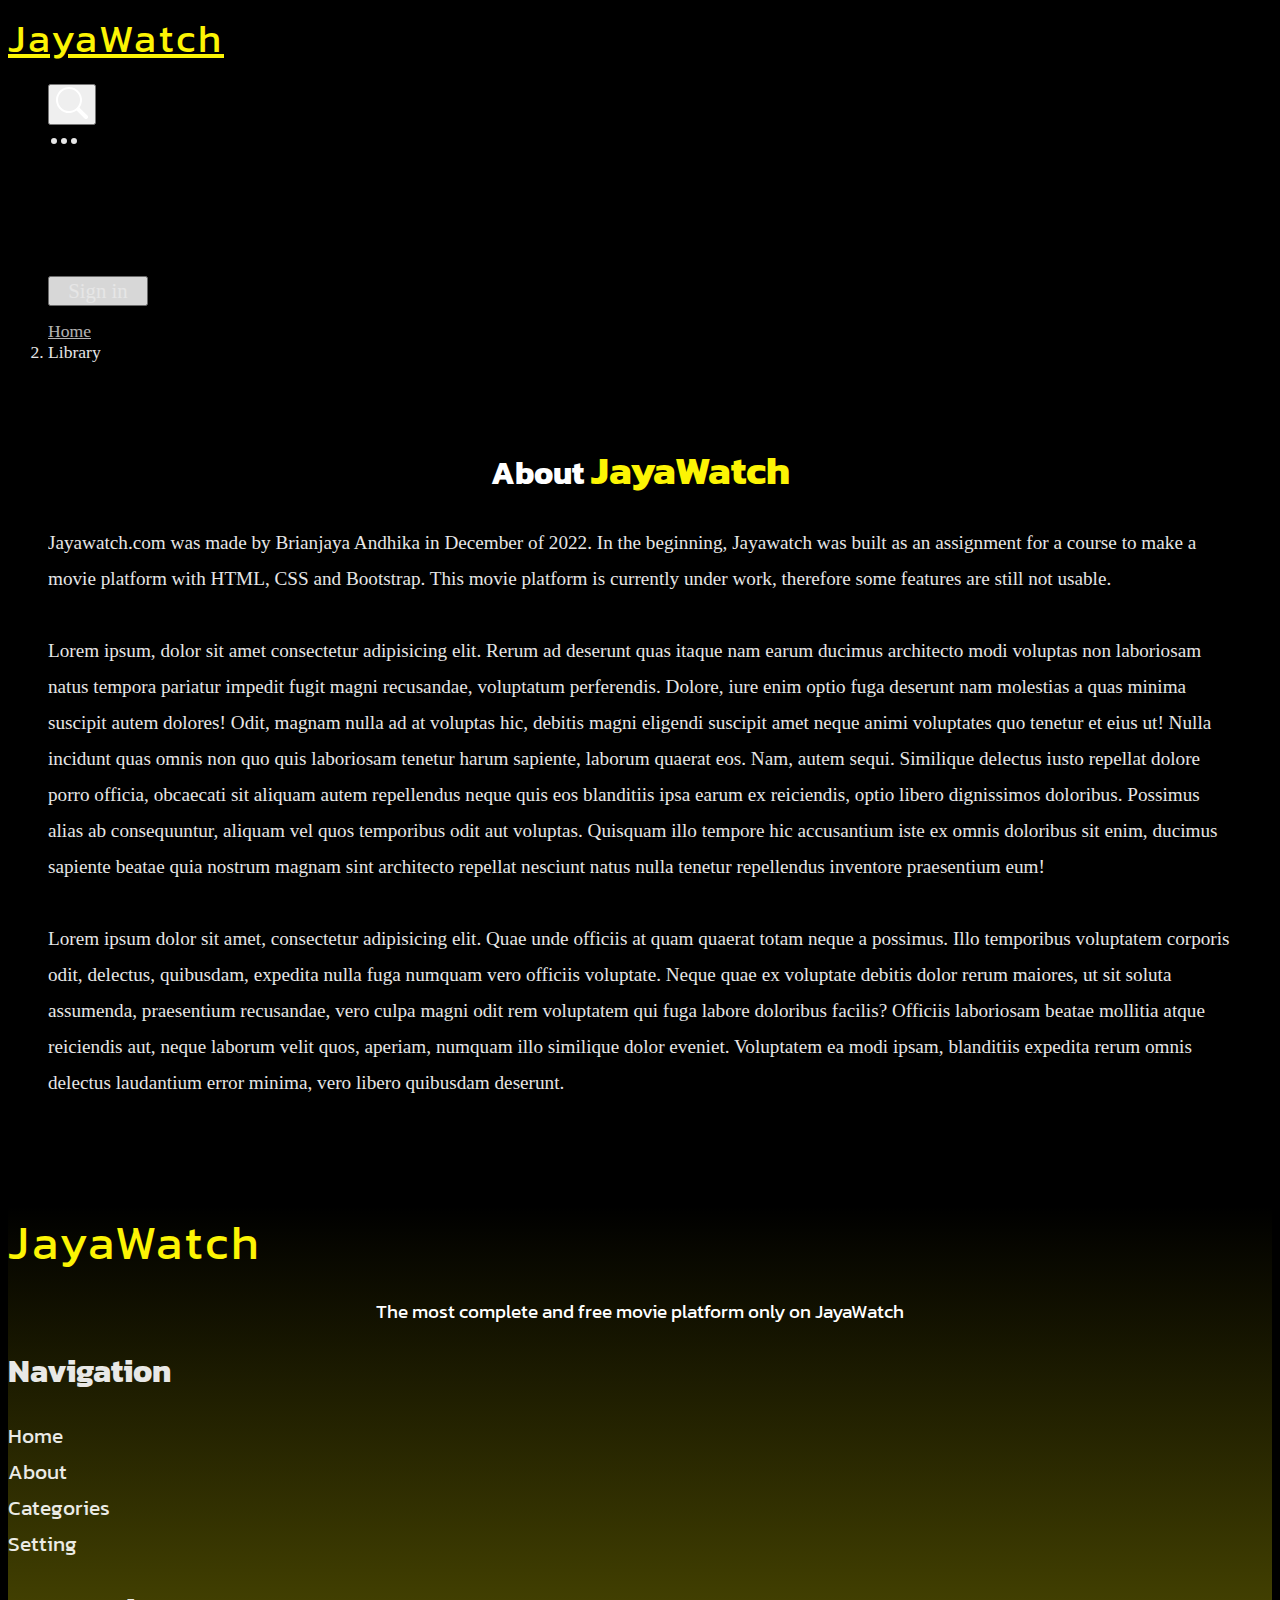
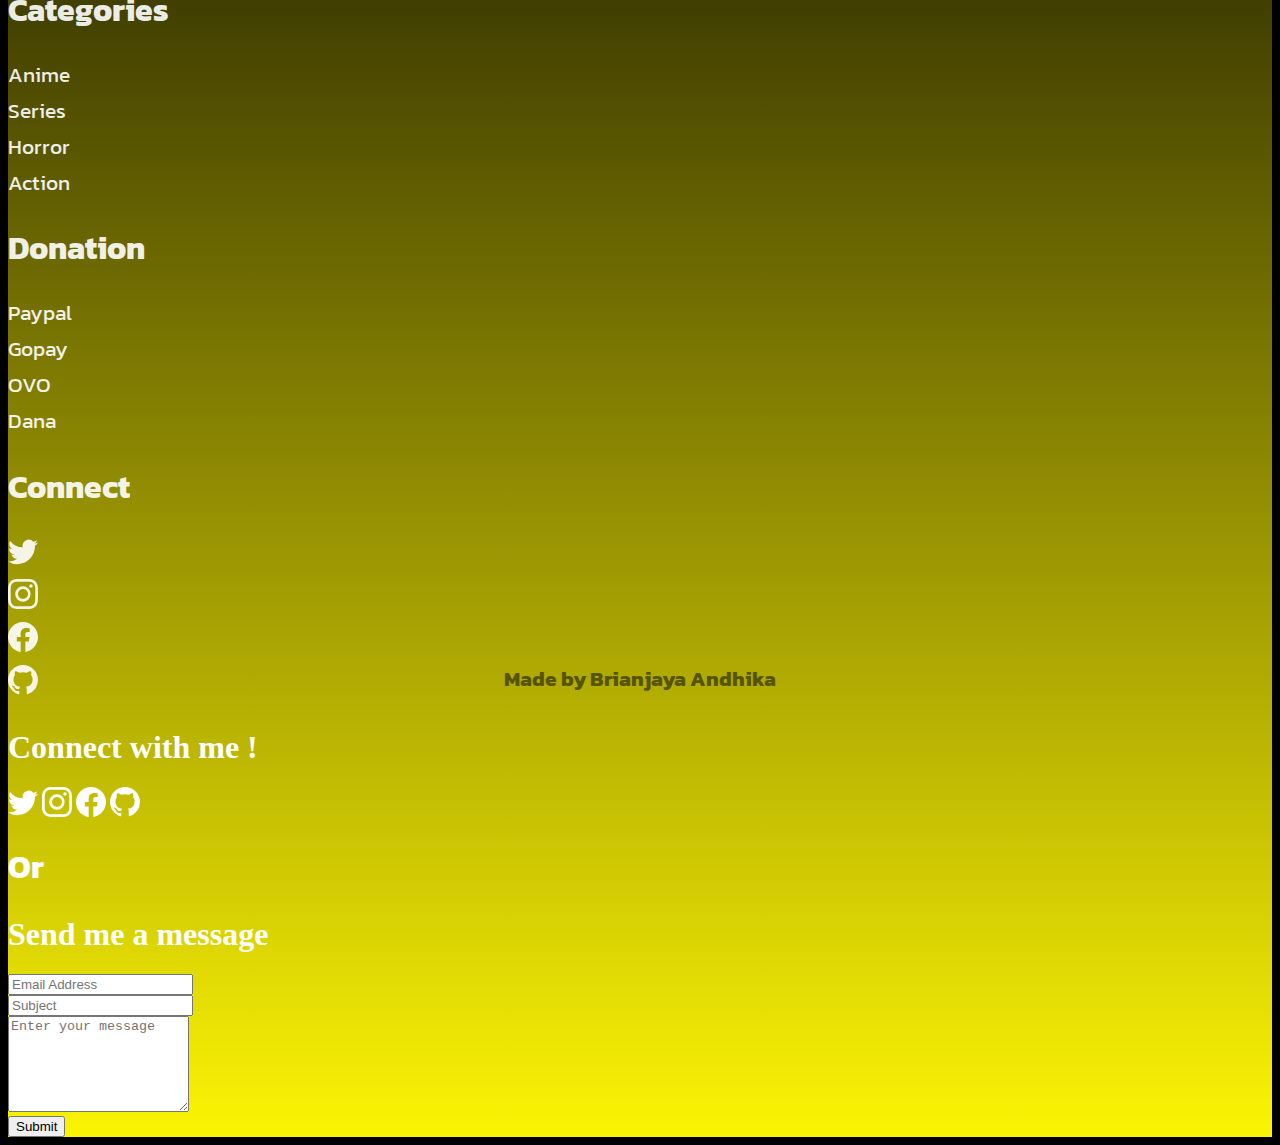
==== about.html @ 92582a8b "feat: finished about.html, responsive" ====
<!DOCTYPE html>
<html lang="en">
  <head>
    <meta charset="utf-8" />
    <meta name="viewport" content="width=device-width, initial-scale=1" />
    <title>JayaWatch</title>
    <!-- CSS Bootstrap -->
    <link href="https://cdn.jsdelivr.net/npm/bootstrap@5.2.3/dist/css/bootstrap.min.css" rel="stylesheet" integrity="sha384-rbsA2VBKQhggwzxH7pPCaAqO46MgnOM80zW1RWuH61DGLwZJEdK2Kadq2F9CUG65" crossorigin="anonymous" />
    <!-- My CSS -->
    <link rel="stylesheet" href="assets/css/about.css" />
  </head>
  <body style="overflow-x: hidden">
    <!-- Navigation -->
    <nav style="margin-bottom: -0.0625rem">
      <div class="nav navbar-expand">
        <div class="container">
          <div class="row nav-row">
            <div class="col-6 d-flex justify-content-center pe-5">
              <a href="index.html" class="navbar-brand">JayaWatch</a>
            </div>
            <div class="col-6 d-flex justify-content-center align-items-center">
              <ul class="navbar-nav d-flex gap-4">
                <li class="nav-item">
                  <button class="btn search-btn">
                    <svg xmlns="http://www.w3.org/2000/svg" width="32" height="32" fill="#fff" class="bi bi-search" viewBox="0 0 16 16">
                      <path d="M11.742 10.344a6.5 6.5 0 1 0-1.397 1.398h-.001c.03.04.062.078.098.115l3.85 3.85a1 1 0 0 0 1.415-1.414l-3.85-3.85a1.007 1.007 0 0 0-.115-.1zM12 6.5a5.5 5.5 0 1 1-11 0 5.5 5.5 0 0 1 11 0z" />
                    </svg>
                  </button>
                </li>
                <li class="nav-item dropdown" id="dropdown-menu">
                  <a class="nav-link dropdown-toggle" href="#" role="button" data-bs-toggle="dropdown" aria-expanded="false">
                    <svg xmlns="http://www.w3.org/2000/svg" width="32" height="32" fill="#fff" class="bi bi-three-dots" viewBox="0 0 16 16">
                      <path d="M3 9.5a1.5 1.5 0 1 1 0-3 1.5 1.5 0 0 1 0 3zm5 0a1.5 1.5 0 1 1 0-3 1.5 1.5 0 0 1 0 3zm5 0a1.5 1.5 0 1 1 0-3 1.5 1.5 0 0 1 0 3z" />
                    </svg>
                  </a>
                  <ul class="dropdown-menu">
                    <li><a href="index.html" target="_blank" class="dropdown-item" style="color: black">Home</a></li>
                    <li><a href="#" class="dropdown-item" target="_blank" style="color: black">About</a></li>
                    <li><a href="categories.html" class="dropdown-item" target="_blank" style="color: black">Categories</a></li>
                    <li><a href="#" class="dropdown-item" target="_blank" style="color: black">Settings</a></li>
                    <li><a href="#" class="dropdown-item dropdown-signIn" style="color: black; display: none">Sign In</a></li>
                  </ul>
                </li>
                <li class="nav-item">
                  <button type="submit" class="btn btn-white nav-signIn">Sign in</button>
                </li>
              </ul>
            </div>
          </div>
        </div>
      </div>
    </nav>
    <!-- End of Navigation -->

    <!-- Breadcrumbs Section -->
    <section class="section-breadcrumbs container mt-3">
      <nav style="--bs-breadcrumb-divider: '>'" aria-label="breadcrumb">
        <ol class="breadcrumb">
          <li class="breadcrumb-item inactive-breadcrumb"><a href="index.html" target="_blank">Home</a></li>
          <li class="breadcrumb-item active active-breadcrumb" aria-current="page">Library</li>
        </ol>
      </nav>
    </section>

    <!-- End of Breadcrumbs Section -->

    <!-- Profile Section -->
    <section class="section-profile container mt-4">
      <h1 class="profile-title">About <span style="color: var(--bs-yellow); font-size: 2.5rem"> JayaWatch</span></h1>
      <p class="profile-text">
        Jayawatch.com was made by Brianjaya Andhika in December of 2022. In the beginning, Jayawatch was built as an assignment for a course to make a movie platform with HTML, CSS and Bootstrap. This movie platform is currently under work,
        therefore some features are still not usable.
        <br />
        <br />
        Lorem ipsum, dolor sit amet consectetur adipisicing elit. Rerum ad deserunt quas itaque nam earum ducimus architecto modi voluptas non laboriosam natus tempora pariatur impedit fugit magni recusandae, voluptatum perferendis. Dolore,
        iure enim optio fuga deserunt nam molestias a quas minima suscipit autem dolores! Odit, magnam nulla ad at voluptas hic, debitis magni eligendi suscipit amet neque animi voluptates quo tenetur et eius ut! Nulla incidunt quas omnis
        non quo quis laboriosam tenetur harum sapiente, laborum quaerat eos. Nam, autem sequi. Similique delectus iusto repellat dolore porro officia, obcaecati sit aliquam autem repellendus neque quis eos blanditiis ipsa earum ex
        reiciendis, optio libero dignissimos doloribus. Possimus alias ab consequuntur, aliquam vel quos temporibus odit aut voluptas. Quisquam illo tempore hic accusantium iste ex omnis doloribus sit enim, ducimus sapiente beatae quia
        nostrum magnam sint architecto repellat nesciunt natus nulla tenetur repellendus inventore praesentium eum!
        <br /><br />
        Lorem ipsum dolor sit amet, consectetur adipisicing elit. Quae unde officiis at quam quaerat totam neque a possimus. Illo temporibus voluptatem corporis odit, delectus, quibusdam, expedita nulla fuga numquam vero officiis voluptate.
        Neque quae ex voluptate debitis dolor rerum maiores, ut sit soluta assumenda, praesentium recusandae, vero culpa magni odit rem voluptatem qui fuga labore doloribus facilis? Officiis laboriosam beatae mollitia atque reiciendis aut,
        neque laborum velit quos, aperiam, numquam illo similique dolor eveniet. Voluptatem ea modi ipsam, blanditiis expedita rerum omnis delectus laudantium error minima, vero libero quibusdam deserunt.
      </p>
    </section>
    <!-- End of Profile Section -->

    <!-- Footer -->
    <footer class="footer-section pb-md-3 pb-5 pe-1">
      <div class="row mt-5 row-footer-whole">
        <div class="col-12 col-md-6 mt-4 left-col">
          <a href="index.html" class="footer-brand d-flex justify-content-center" style="font-size: 3rem">JayaWatch</a>
          <p class="brand-tagline mb-5 mb-md-0">The most complete and free movie platform only on JayaWatch</p>
          <div class="row justify-content-evenly align-items-baseline row-footer-item-group mt-md-3 mt-0">
            <div class="col-12 col-md-3 ps-0 ps-md-5 mb-2 mb-md-0">
              <h1 class="footer-title mb-2 mt-0 mt-md-4 text-center text-md-start pt-xl-4 pt-0">Navigation</h1>
              <ul class="footer-item-group">
                <li class="footer-item"><a href="index.html">Home</a></li>
                <li class="footer-item"><a href="#">About</a></li>
                <li class="footer-item"><a href="categories.html">Categories</a></li>
                <li class="footer-item"><a href="#">Setting</a></li>
              </ul>
            </div>
            <div class="col-12 col-md-3 ps-0 ps-md-5 mb-2 mb-md-0">
              <h1 class="footer-title mb-2 mt-4 text-center text-md-center">Categories</h1>
              <ul class="footer-item-group">
                <li class="footer-item"><a href="#">Anime</a></li>
                <li class="footer-item"><a href="#">Series</a></li>
                <li class="footer-item"><a href="#">Horror</a></li>
                <li class="footer-item"><a href="#">Action</a></li>
              </ul>
            </div>
            <div class="col-12 col-md-3 ps-0 ps-md-5 mb-2 mb-md-0">
              <h1 class="footer-title mb-2 mt-4 text-center text-md-start">Donation</h1>
              <ul class="footer-item-group">
                <li class="footer-item"><a href="#">Paypal</a></li>
                <li class="footer-item"><a href="#">Gopay</a></li>
                <li class="footer-item"><a href="#">OVO</a></li>
                <li class="footer-item"><a href="#">Dana</a></li>
              </ul>
            </div>
            <div class="col-12 col-md-3 ps-0 ps-md-5 d-md-none mb-2 mb-md-0">
              <h1 class="footer-title mb-2 mt-4 text-center text-md-start">Connect</h1>
              <ul class="footer-item-group">
                <li class="footer-item">
                  <a href="#">
                    <svg xmlns="http://www.w3.org/2000/svg" width="30" height="30" fill="#fff" class="bi bi-twitter me-4" viewBox="0 0 16 16">
                      <path
                        d="M5.026 15c6.038 0 9.341-5.003 9.341-9.334 0-.14 0-.282-.006-.422A6.685 6.685 0 0 0 16 3.542a6.658 6.658 0 0 1-1.889.518 3.301 3.301 0 0 0 1.447-1.817 6.533 6.533 0 0 1-2.087.793A3.286 3.286 0 0 0 7.875 6.03a9.325 9.325 0 0 1-6.767-3.429 3.289 3.289 0 0 0 1.018 4.382A3.323 3.323 0 0 1 .64 6.575v.045a3.288 3.288 0 0 0 2.632 3.218 3.203 3.203 0 0 1-.865.115 3.23 3.23 0 0 1-.614-.057 3.283 3.283 0 0 0 3.067 2.277A6.588 6.588 0 0 1 .78 13.58a6.32 6.32 0 0 1-.78-.045A9.344 9.344 0 0 0 5.026 15z"
                      />
                    </svg>
                  </a>
                </li>
                <li class="footer-item">
                  <a href="#">
                    <svg xmlns="http://www.w3.org/2000/svg" width="30" height="30" fill="#fff" class="bi bi-instagram me-4" viewBox="0 0 16 16">
                      <path
                        d="M8 0C5.829 0 5.556.01 4.703.048 3.85.088 3.269.222 2.76.42a3.917 3.917 0 0 0-1.417.923A3.927 3.927 0 0 0 .42 2.76C.222 3.268.087 3.85.048 4.7.01 5.555 0 5.827 0 8.001c0 2.172.01 2.444.048 3.297.04.852.174 1.433.372 1.942.205.526.478.972.923 1.417.444.445.89.719 1.416.923.51.198 1.09.333 1.942.372C5.555 15.99 5.827 16 8 16s2.444-.01 3.298-.048c.851-.04 1.434-.174 1.943-.372a3.916 3.916 0 0 0 1.416-.923c.445-.445.718-.891.923-1.417.197-.509.332-1.09.372-1.942C15.99 10.445 16 10.173 16 8s-.01-2.445-.048-3.299c-.04-.851-.175-1.433-.372-1.941a3.926 3.926 0 0 0-.923-1.417A3.911 3.911 0 0 0 13.24.42c-.51-.198-1.092-.333-1.943-.372C10.443.01 10.172 0 7.998 0h.003zm-.717 1.442h.718c2.136 0 2.389.007 3.232.046.78.035 1.204.166 1.486.275.373.145.64.319.92.599.28.28.453.546.598.92.11.281.24.705.275 1.485.039.843.047 1.096.047 3.231s-.008 2.389-.047 3.232c-.035.78-.166 1.203-.275 1.485a2.47 2.47 0 0 1-.599.919c-.28.28-.546.453-.92.598-.28.11-.704.24-1.485.276-.843.038-1.096.047-3.232.047s-2.39-.009-3.233-.047c-.78-.036-1.203-.166-1.485-.276a2.478 2.478 0 0 1-.92-.598 2.48 2.48 0 0 1-.6-.92c-.109-.281-.24-.705-.275-1.485-.038-.843-.046-1.096-.046-3.233 0-2.136.008-2.388.046-3.231.036-.78.166-1.204.276-1.486.145-.373.319-.64.599-.92.28-.28.546-.453.92-.598.282-.11.705-.24 1.485-.276.738-.034 1.024-.044 2.515-.045v.002zm4.988 1.328a.96.96 0 1 0 0 1.92.96.96 0 0 0 0-1.92zm-4.27 1.122a4.109 4.109 0 1 0 0 8.217 4.109 4.109 0 0 0 0-8.217zm0 1.441a2.667 2.667 0 1 1 0 5.334 2.667 2.667 0 0 1 0-5.334z"
                      />
                    </svg>
                  </a>
                </li>
                <li class="footer-item">
                  <a href="#">
                    <svg xmlns="http://www.w3.org/2000/svg" width="30" height="30" fill="#fff" class="bi bi-facebook me-4" viewBox="0 0 16 16">
                      <path
                        d="M16 8.049c0-4.446-3.582-8.05-8-8.05C3.58 0-.002 3.603-.002 8.05c0 4.017 2.926 7.347 6.75 7.951v-5.625h-2.03V8.05H6.75V6.275c0-2.017 1.195-3.131 3.022-3.131.876 0 1.791.157 1.791.157v1.98h-1.009c-.993 0-1.303.621-1.303 1.258v1.51h2.218l-.354 2.326H9.25V16c3.824-.604 6.75-3.934 6.75-7.951z"
                      />
                    </svg>
                  </a>
                </li>
                <li class="footer-item">
                  <a href="#">
                    <svg xmlns="http://www.w3.org/2000/svg" width="30" height="30" fill="#fff" class="bi bi-github" viewBox="0 0 16 16">
                      <path
                        d="M8 0C3.58 0 0 3.58 0 8c0 3.54 2.29 6.53 5.47 7.59.4.07.55-.17.55-.38 0-.19-.01-.82-.01-1.49-2.01.37-2.53-.49-2.69-.94-.09-.23-.48-.94-.82-1.13-.28-.15-.68-.52-.01-.53.63-.01 1.08.58 1.23.82.72 1.21 1.87.87 2.33.66.07-.52.28-.87.51-1.07-1.78-.2-3.64-.89-3.64-3.95 0-.87.31-1.59.82-2.15-.08-.2-.36-1.02.08-2.12 0 0 .67-.21 2.2.82.64-.18 1.32-.27 2-.27.68 0 1.36.09 2 .27 1.53-1.04 2.2-.82 2.2-.82.44 1.1.16 1.92.08 2.12.51.56.82 1.27.82 2.15 0 3.07-1.87 3.75-3.65 3.95.29.25.54.73.54 1.48 0 1.07-.01 1.93-.01 2.2 0 .21.15.46.55.38A8.012 8.012 0 0 0 16 8c0-4.42-3.58-8-8-8z"
                      />
                    </svg>
                  </a>
                </li>
              </ul>
            </div>
          </div>
          <h1 class="copyright-text">Made by Brianjaya Andhika</h1>
        </div>
        <div class="col-md-6 col-10 mt-4 right-col">
          <div class="row">
            <div class="col-12 footer-connect-section">
              <h1 class="text-white text-center footer-form-text mb-3">Connect with me !</h1>
              <div class="contact-logo text-center">
                <a href="#">
                  <svg xmlns="http://www.w3.org/2000/svg" width="30" height="30" fill="#fff" class="bi bi-twitter me-4" viewBox="0 0 16 16">
                    <path
                      d="M5.026 15c6.038 0 9.341-5.003 9.341-9.334 0-.14 0-.282-.006-.422A6.685 6.685 0 0 0 16 3.542a6.658 6.658 0 0 1-1.889.518 3.301 3.301 0 0 0 1.447-1.817 6.533 6.533 0 0 1-2.087.793A3.286 3.286 0 0 0 7.875 6.03a9.325 9.325 0 0 1-6.767-3.429 3.289 3.289 0 0 0 1.018 4.382A3.323 3.323 0 0 1 .64 6.575v.045a3.288 3.288 0 0 0 2.632 3.218 3.203 3.203 0 0 1-.865.115 3.23 3.23 0 0 1-.614-.057 3.283 3.283 0 0 0 3.067 2.277A6.588 6.588 0 0 1 .78 13.58a6.32 6.32 0 0 1-.78-.045A9.344 9.344 0 0 0 5.026 15z"
                    />
                  </svg>
                </a>
                <a href="#">
                  <svg xmlns="http://www.w3.org/2000/svg" width="30" height="30" fill="#fff" class="bi bi-instagram me-4" viewBox="0 0 16 16">
                    <path
                      d="M8 0C5.829 0 5.556.01 4.703.048 3.85.088 3.269.222 2.76.42a3.917 3.917 0 0 0-1.417.923A3.927 3.927 0 0 0 .42 2.76C.222 3.268.087 3.85.048 4.7.01 5.555 0 5.827 0 8.001c0 2.172.01 2.444.048 3.297.04.852.174 1.433.372 1.942.205.526.478.972.923 1.417.444.445.89.719 1.416.923.51.198 1.09.333 1.942.372C5.555 15.99 5.827 16 8 16s2.444-.01 3.298-.048c.851-.04 1.434-.174 1.943-.372a3.916 3.916 0 0 0 1.416-.923c.445-.445.718-.891.923-1.417.197-.509.332-1.09.372-1.942C15.99 10.445 16 10.173 16 8s-.01-2.445-.048-3.299c-.04-.851-.175-1.433-.372-1.941a3.926 3.926 0 0 0-.923-1.417A3.911 3.911 0 0 0 13.24.42c-.51-.198-1.092-.333-1.943-.372C10.443.01 10.172 0 7.998 0h.003zm-.717 1.442h.718c2.136 0 2.389.007 3.232.046.78.035 1.204.166 1.486.275.373.145.64.319.92.599.28.28.453.546.598.92.11.281.24.705.275 1.485.039.843.047 1.096.047 3.231s-.008 2.389-.047 3.232c-.035.78-.166 1.203-.275 1.485a2.47 2.47 0 0 1-.599.919c-.28.28-.546.453-.92.598-.28.11-.704.24-1.485.276-.843.038-1.096.047-3.232.047s-2.39-.009-3.233-.047c-.78-.036-1.203-.166-1.485-.276a2.478 2.478 0 0 1-.92-.598 2.48 2.48 0 0 1-.6-.92c-.109-.281-.24-.705-.275-1.485-.038-.843-.046-1.096-.046-3.233 0-2.136.008-2.388.046-3.231.036-.78.166-1.204.276-1.486.145-.373.319-.64.599-.92.28-.28.546-.453.92-.598.282-.11.705-.24 1.485-.276.738-.034 1.024-.044 2.515-.045v.002zm4.988 1.328a.96.96 0 1 0 0 1.92.96.96 0 0 0 0-1.92zm-4.27 1.122a4.109 4.109 0 1 0 0 8.217 4.109 4.109 0 0 0 0-8.217zm0 1.441a2.667 2.667 0 1 1 0 5.334 2.667 2.667 0 0 1 0-5.334z"
                    />
                  </svg>
                </a>
                <a href="#">
                  <svg xmlns="http://www.w3.org/2000/svg" width="30" height="30" fill="#fff" class="bi bi-facebook me-4" viewBox="0 0 16 16">
                    <path
                      d="M16 8.049c0-4.446-3.582-8.05-8-8.05C3.58 0-.002 3.603-.002 8.05c0 4.017 2.926 7.347 6.75 7.951v-5.625h-2.03V8.05H6.75V6.275c0-2.017 1.195-3.131 3.022-3.131.876 0 1.791.157 1.791.157v1.98h-1.009c-.993 0-1.303.621-1.303 1.258v1.51h2.218l-.354 2.326H9.25V16c3.824-.604 6.75-3.934 6.75-7.951z"
                    />
                  </svg>
                </a>
                <a href="#">
                  <svg xmlns="http://www.w3.org/2000/svg" width="30" height="30" fill="#fff" class="bi bi-github" viewBox="0 0 16 16">
                    <path
                      d="M8 0C3.58 0 0 3.58 0 8c0 3.54 2.29 6.53 5.47 7.59.4.07.55-.17.55-.38 0-.19-.01-.82-.01-1.49-2.01.37-2.53-.49-2.69-.94-.09-.23-.48-.94-.82-1.13-.28-.15-.68-.52-.01-.53.63-.01 1.08.58 1.23.82.72 1.21 1.87.87 2.33.66.07-.52.28-.87.51-1.07-1.78-.2-3.64-.89-3.64-3.95 0-.87.31-1.59.82-2.15-.08-.2-.36-1.02.08-2.12 0 0 .67-.21 2.2.82.64-.18 1.32-.27 2-.27.68 0 1.36.09 2 .27 1.53-1.04 2.2-.82 2.2-.82.44 1.1.16 1.92.08 2.12.51.56.82 1.27.82 2.15 0 3.07-1.87 3.75-3.65 3.95.29.25.54.73.54 1.48 0 1.07-.01 1.93-.01 2.2 0 .21.15.46.55.38A8.012 8.012 0 0 0 16 8c0-4.42-3.58-8-8-8z"
                    />
                  </svg>
                </a>
                <br />
                <h1 class="footer-or mt-4 mb-2 text-white">Or</h1>
              </div>
            </div>
            <div class="col-12 message-footer-section">
              <h1 class="text-center footer-form-text mb-4">Send me a message</h1>
              <form action="#" method="GET">
                <div class="col-7">
                  <input type="email" placeholder="Email Address" class="form-control mb-4" />
                </div>
                <div class="col-7">
                  <input type="text" placeholder="Subject" class="form-control mb-4" />
                </div>
                <div class="col-11">
                  <textarea class="form-control" rows="6" placeholder="Enter your message"></textarea>
                </div>
                <div class="col-11 d-flex justify-content-start">
                  <button type="submit" class="btn btn-primary mt-4">Submit</button>
                </div>
              </form>
            </div>
          </div>
        </div>
      </div>
    </footer>

    <!-- End of Footer -->

    <!-- JS Bootstrap -->
    <script src="https://cdn.jsdelivr.net/npm/bootstrap@5.2.3/dist/js/bootstrap.bundle.min.js" integrity="sha384-kenU1KFdBIe4zVF0s0G1M5b4hcpxyD9F7jL+jjXkk+Q2h455rYXK/7HAuoJl+0I4" crossorigin="anonymous"></script>
  </body>
</html>
---- assets/css/about.css ----
/* BS Icon */
@import url("https://cdn.jsdelivr.net/npm/bootstrap-icons@1.10.2/font/bootstrap-icons.css");

/* Fonts */
@import url("https://fonts.googleapis.com/css2?family=Kanit:wght@500&family=Poppins:wght@400;700&display=swap"); /* Styles */
/* Kanit for Brand Name */
/* Poppins for text */

/* Colour */
:root {
  --bs-yellow: #fcf404;
}

/* Styles */

body {
  background-color: #000;
}

/* Styles - Navigation */

.navbar-brand {
  color: var(--bs-yellow);
  letter-spacing: 0.1875rem;
  font-size: 2.5rem;
  font-family: "Kanit";
}

.navbar-brand:hover,
.navbar-brand:active,
.navbar-brand:visited {
  color: var(--bs-yellow);
}

.nav-item a {
  text-decoration: none;
  font-size: 1.3rem;
  color: white;
  font-family: "Poppin";
  opacity: 0.9;
}

.nav-signIn {
  width: 6.25rem;
  color: white;
  font-size: 1.3rem;
  font-family: "Poppin";
  opacity: 0.9;
}

.dropdown-toggle::after {
  display: none;
}
/* End of Styles - Navigation */

/* Styles - Breadcrumbs */
.active-breadcrumb {
  color: white !important;
  font-size: 1.1rem;
  font-family: "Poppin";
  opacity: 0.9;
}

.active-breadcrumb::before {
  --bs-breadcrumb-divider-color: white;
}

.inactive-breadcrumb a {
  color: white !important;
  font-size: 1.1rem;
  font-family: "Poppin";
  opacity: 0.7;
}

.profile-title {
  font-family: "Kanit";
  color: white;
  opacity: 1;
  margin-bottom: 1.5625rem;
  font-size: 2rem;
  text-align: center;
}

.profile-text {
  color: white;
  font-family: "Poppin";
  text-align: start;
  font-size: 1.2rem;
  opacity: 0.9;
  line-height: 2.25rem;
}

/* End of Styles - Breadcrumbs */

/* Styles - Profile */
.section-profile {
  margin-bottom: 5vh;
  padding: 2.5rem;
}
/* End of Styles - Profile */

/* Styles - Footer */
.footer-section {
  background: linear-gradient(rgba(0, 0, 0, 1), rgba(252, 244, 4, 1));
}

.footer-brand {
  color: var(--bs-yellow);
  letter-spacing: 0.1875rem;
  font-size: 2.5rem;
  font-family: "Kanit";
  text-decoration: none;
}

.footer-brand:hover {
  color: var(--bs-yellow);
}

.brand-tagline {
  color: white;
  font-family: "Kanit";
  text-align: center;
  font-size: 1.2rem;
}

.footer-form-text {
  opacity: 0.9;
}

.contact-logo > a {
  text-decoration: none;
}

.footer-title {
  font-family: "Kanit";
  color: white;
  opacity: 0.9;
  margin-bottom: 1.5625rem;
  font-size: 2rem;
}

.footer-item-group {
  list-style: none;
  margin-bottom: 0;
  display: flex;
  flex-direction: column;
  padding-left: 0;
}

.footer-item {
  margin-bottom: 0.3125rem;
}

.footer-item a {
  font-family: "Kanit";
  color: white;
  opacity: 0.9;
  font-size: 1.3rem;
  text-decoration: none;
}

.left-col {
  position: relative;
}

.footer-or {
  font-family: "Kanit";
  color: white;
  margin-bottom: 1.5625rem;
  font-size: 2rem;
  opacity: 1;
}

.footer-form-text {
  color: white;
  opacity: 1;
}

.copyright-text {
  color: black;
  font-family: "Kanit";
  text-align: center;
  font-size: 1.3rem;
  opacity: 0.5;
  position: absolute;
  bottom: 0;
  left: 0;
  right: 0;
}

/* End of Styles - Footer */

/* Media Queries */

/* Extra Large Breakpoint */
@media only screen and (max-width: 74.9375rem) {
  body {
    /* background-color: pink; */
  }

  /* Nav */
}

/* Large Breakpoint */
@media only screen and (max-width: 61.9375rem) {
  body {
    /* background-color: orange; */
  }
  /* Nav */

  /* Profile */

  /* Footer */
  .footer-item-group {
    display: flex;
    flex-direction: row;
    gap: 1.25rem;
  }

  .row-footer-item-group {
    display: flex;
    flex-direction: column;
  }
}

/* Medium Breakpoint */
@media only screen and (max-width: 47.9375rem) {
  body {
    /* background-color: lightgreen; */
  }
  /* Nav */
  .nav-signIn {
    display: none;
  }

  .dropdown-signIn {
    display: block !important;
  }

  .navbar-nav {
    margin-right: -4.375rem;
  }

  .img-col img {
    width: 45rem !important;
  }

  .navbar-brand {
    margin-left: 5rem;
  }

  .navbar-expand .navbar-nav .dropdown-menu {
    top: 0.625rem !important;
    right: -4.625rem !important;
  }

  /* Profile */

  /* Footer */
  .row-footer-whole {
    flex-direction: column;
    gap: 1.5625rem;
    justify-content: center;
    align-items: center;
  }

  .copyright-text {
    bottom: -500px;
  }

  .footer-connect-section {
    display: none;
  }

  .row-footer-item-group {
    justify-content: center;
    align-items: center;
  }

  .message-footer-section {
    display: flex;
    flex-direction: column;
    justify-content: center;
    align-items: center;
  }

  .message-footer-section > * {
    min-width: 100%;
  }

  .footer-item-group {
    display: flex;
    justify-content: center;
    align-items: center;
  }
}

/* Small Breakpoint */
@media only screen and (max-width: 35.9375rem) {
  body {
    /* background-color: gold; */
  }
  /* Nav */
  .nav-signIn {
    display: none;
  }

  .dropdown-signIn {
    display: block !important;
  }

  .navbar-nav {
    margin-right: -4.375rem;
  }

  .img-col img {
    width: 45rem !important;
  }

  .navbar-brand {
    margin-left: 5rem;
  }

  .navbar-expand .navbar-nav .dropdown-menu {
    top: 0.625rem !important;
    right: -4.625rem !important;
  }
}
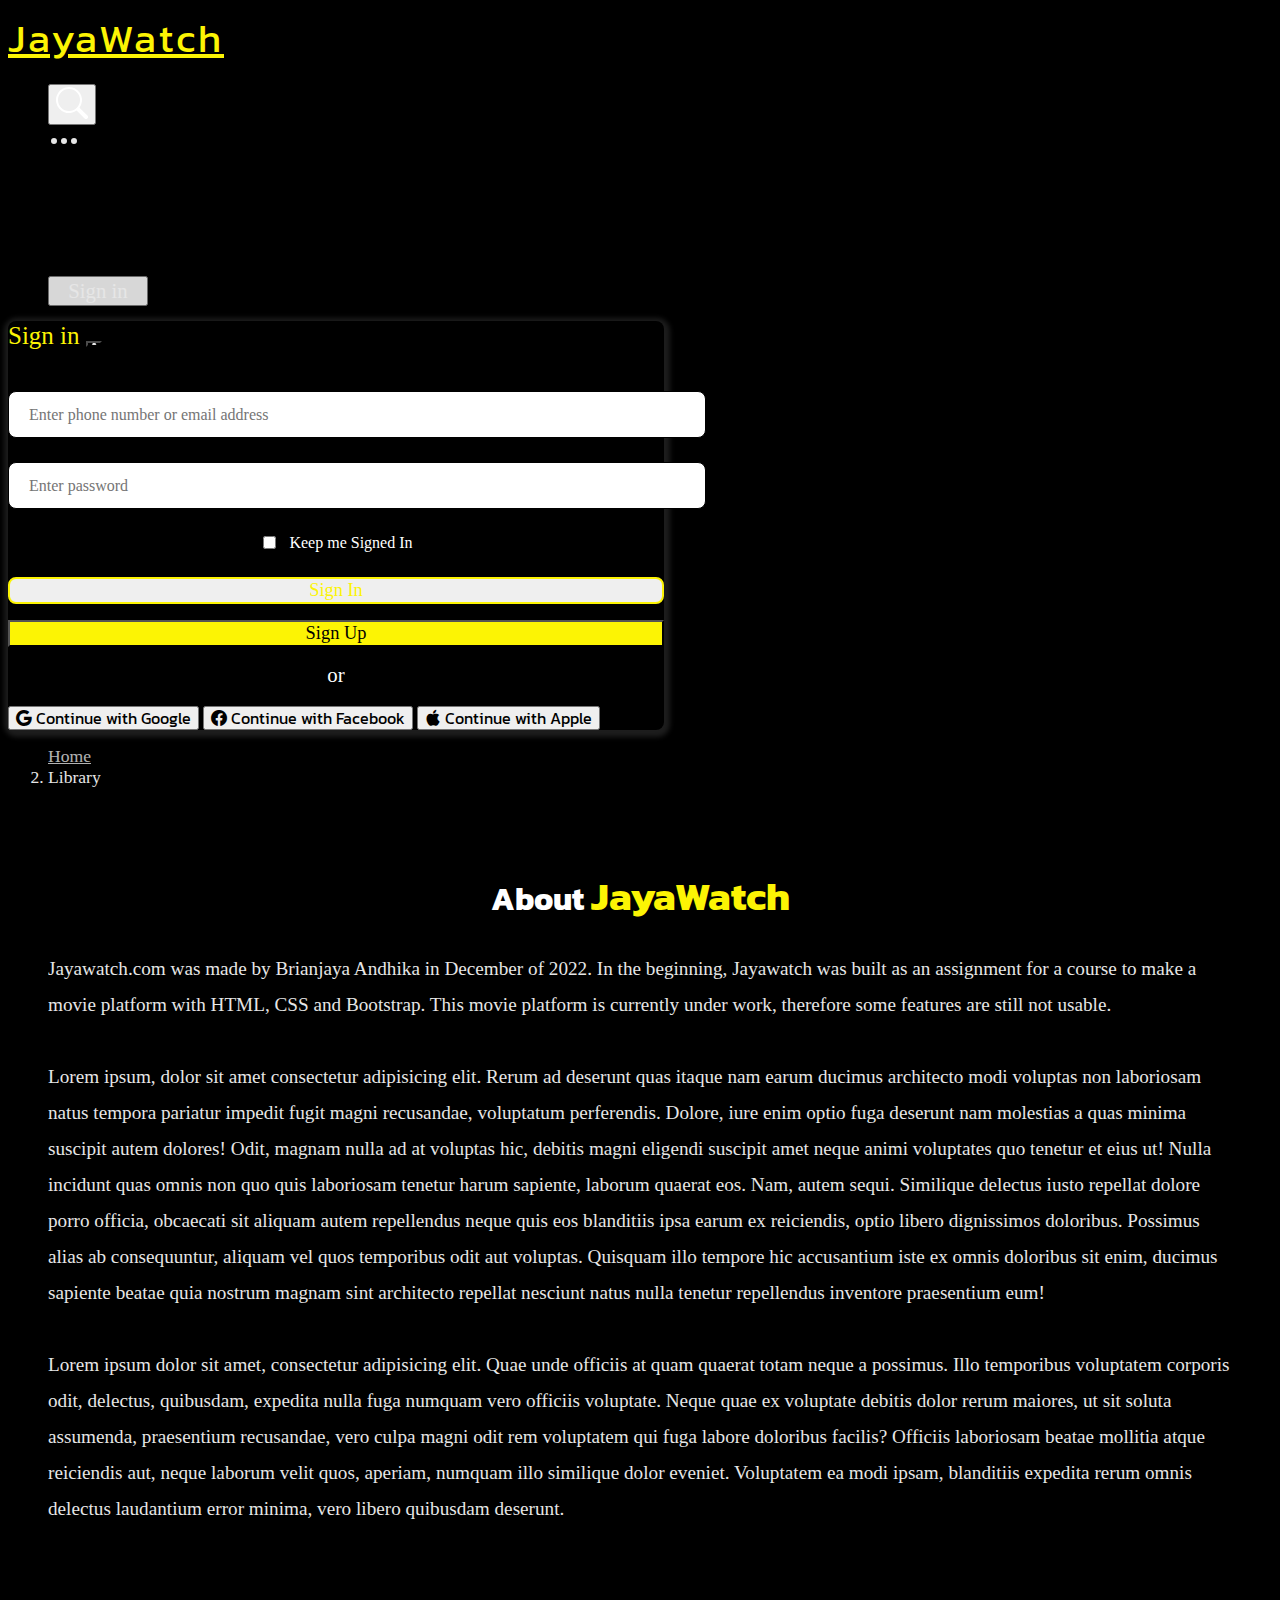
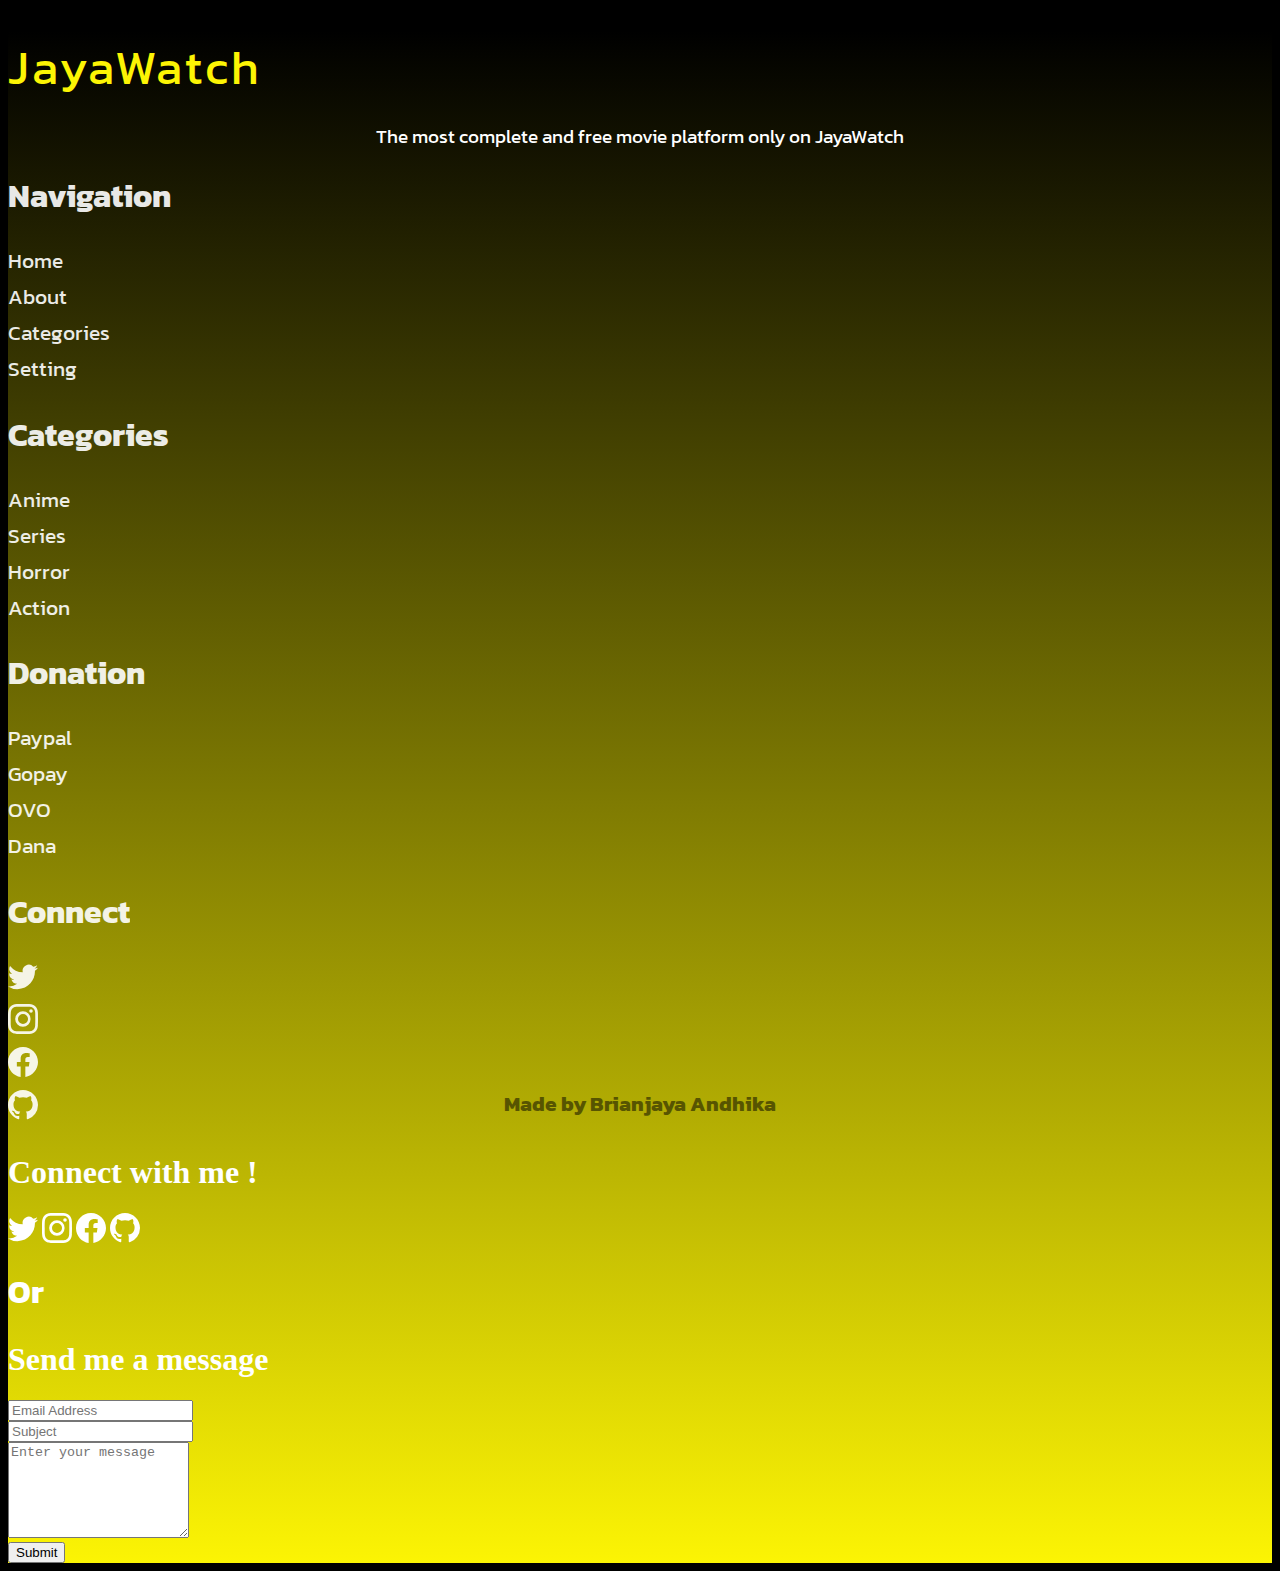
==== commit bc758940: "feat: added sign in pop up && fixed: some html anchors" ====
--- a/about.html
+++ b/about.html
@@ -42,7 +42,8 @@
                   </ul>
                 </li>
                 <li class="nav-item">
-                  <button type="submit" class="btn btn-white nav-signIn">Sign in</button>
+                  <!-- Modal Sign In Button -->
+                  <button type="submit" class="btn btn-white nav-signIn" data-bs-toggle="modal" data-bs-target="#signIn-modal">Sign in</button>
                 </li>
               </ul>
             </div>
@@ -50,6 +51,42 @@
         </div>
       </div>
     </nav>
+    <!-- Sign in Modal -->
+    <div class="modal fade" id="signIn-modal" data-bs-backdrop="static" data-bs-keyboard="false" aria-labelledby="signIn-modalLabel" aria-hidden="true">
+      <div class="modal-dialog">
+        <div class="modal-content d-flex justify-content-center align-items-center">
+          <!-- Sign-in Area -->
+          <div class="container signInArea d-flex flex-column p-4">
+            <div class="signInTitle d-flex justify-content-between">
+              <span>Sign in</span>
+              <button class="btn btn-close" data-bs-dismiss="modal" aria-label="Close"></button>
+            </div>
+            <div>
+              <input type="text" placeholder="Enter phone number or email address" class="registInput form-control" />
+              <input type="password" placeholder="Enter password" class="registInput form-control" />
+            </div>
+            <div class="form-check form-switch switchCheckbox">
+              <input type="checkbox" class="form-check-input" />
+              <label class="form-check-label"> Keep me Signed In </label>
+            </div>
+            <div>
+              <button class="signInBtn btn p-3">Sign In</button>
+            </div>
+            <div>
+              <button class="signUpBtn btn btn-link p-3">Sign Up</button>
+            </div>
+            <div class="or">or</div>
+            <div class="d-flex flex-column">
+              <button class="btn btn-light mb-3 p-3 btnContinue"><i class="bi bi-google"></i> Continue with Google</button>
+              <button class="btn btn-light mb-3 p-3 btnContinue"><i class="bi bi-facebook"></i> Continue with Facebook</button>
+              <button class="btn btn-light p-3 btnContinue"><i class="bi bi-apple"></i> Continue with Apple</button>
+            </div>
+          </div>
+          <!-- End of Sign-in Area -->
+        </div>
+      </div>
+    </div>
+    <!-- End of Sign in Modal -->
     <!-- End of Navigation -->
 
     <!-- Breadcrumbs Section -->
--- a/assets/css/about.css
+++ b/assets/css/about.css
@@ -52,6 +52,101 @@
   display: none;
 }
 /* End of Styles - Navigation */
+
+/* Sign in Area */
+
+.modal-content {
+  background-color: black;
+  color: white;
+  width: 41rem;
+}
+
+.signInArea {
+  border-radius: 8px;
+  box-shadow: 1px 2px 5px 5px rgba(122, 121, 121, 0.241);
+}
+
+.signInTitle {
+  font-family: "Poppin";
+  font-size: 25px;
+  font-weight: 500;
+  line-height: 29px;
+  letter-spacing: 0em;
+  text-align: left;
+  margin-bottom: 41px;
+  color: var(--bs-yellow);
+}
+
+.registInput {
+  font-family: "Poppin";
+  font-weight: 500;
+  font-size: 16px;
+  line-height: 19px;
+  width: 100%;
+  padding: 13px 20px;
+  border-radius: 8px;
+  margin-bottom: 24px;
+  border: 1.5px solid black;
+}
+
+.switchCheckbox {
+  display: flex;
+  justify-content: center;
+  gap: 10px;
+  margin-bottom: 25px;
+  align-items: center;
+}
+
+.signInBtn {
+  font-family: "Poppin";
+  font-weight: 500;
+  font-size: 1.15rem;
+  width: 100%;
+  border-radius: 8px;
+  color: var(--bs-yellow);
+  border: 2px solid var(--bs-yellow);
+  margin-bottom: 1rem;
+}
+
+.signUpBtn {
+  font-family: "Poppin";
+  font-size: 1.15rem;
+  width: 100%;
+  text-decoration: none;
+  background-color: var(--bs-yellow);
+  color: black;
+  margin-bottom: 1rem;
+}
+
+.form-check-input:checked {
+  background-color: var(--bs-yellow);
+  border-color: var(--bs-yellow);
+}
+
+.or {
+  width: 100%;
+  display: flex;
+  justify-content: center;
+  font-family: "Poppin";
+  font-size: 1.3rem;
+  margin-bottom: 1.2rem;
+}
+
+.btnContinue {
+  font-family: "Kanit";
+  font-weight: 400;
+  font-size: 16px;
+  line-height: 18px;
+}
+
+.btn-close {
+  background: transparent
+    url("data:image/svg+xml,%3csvg xmlns='http://www.w3.org/2000/svg' viewBox='0 0 16 16' fill='white'%3e%3cpath d='M.293.293a1 1 0 0 1 1.414 0L8 6.586 14.293.293a1 1 0 1 1 1.414 1.414L9.414 8l6.293 6.293a1 1 0 0 1-1.414 1.414L8 9.414l-6.293 6.293a1 1 0 0 1-1.414-1.414L6.586 8 .293 1.707a1 1 0 0 1 0-1.414z'/%3e%3c/svg%3e")
+    center/1em auto no-repeat;
+  opacity: 0.9;
+}
+
+/* End of Sign in Modal */
 
 /* Styles - Breadcrumbs */
 .active-breadcrumb {
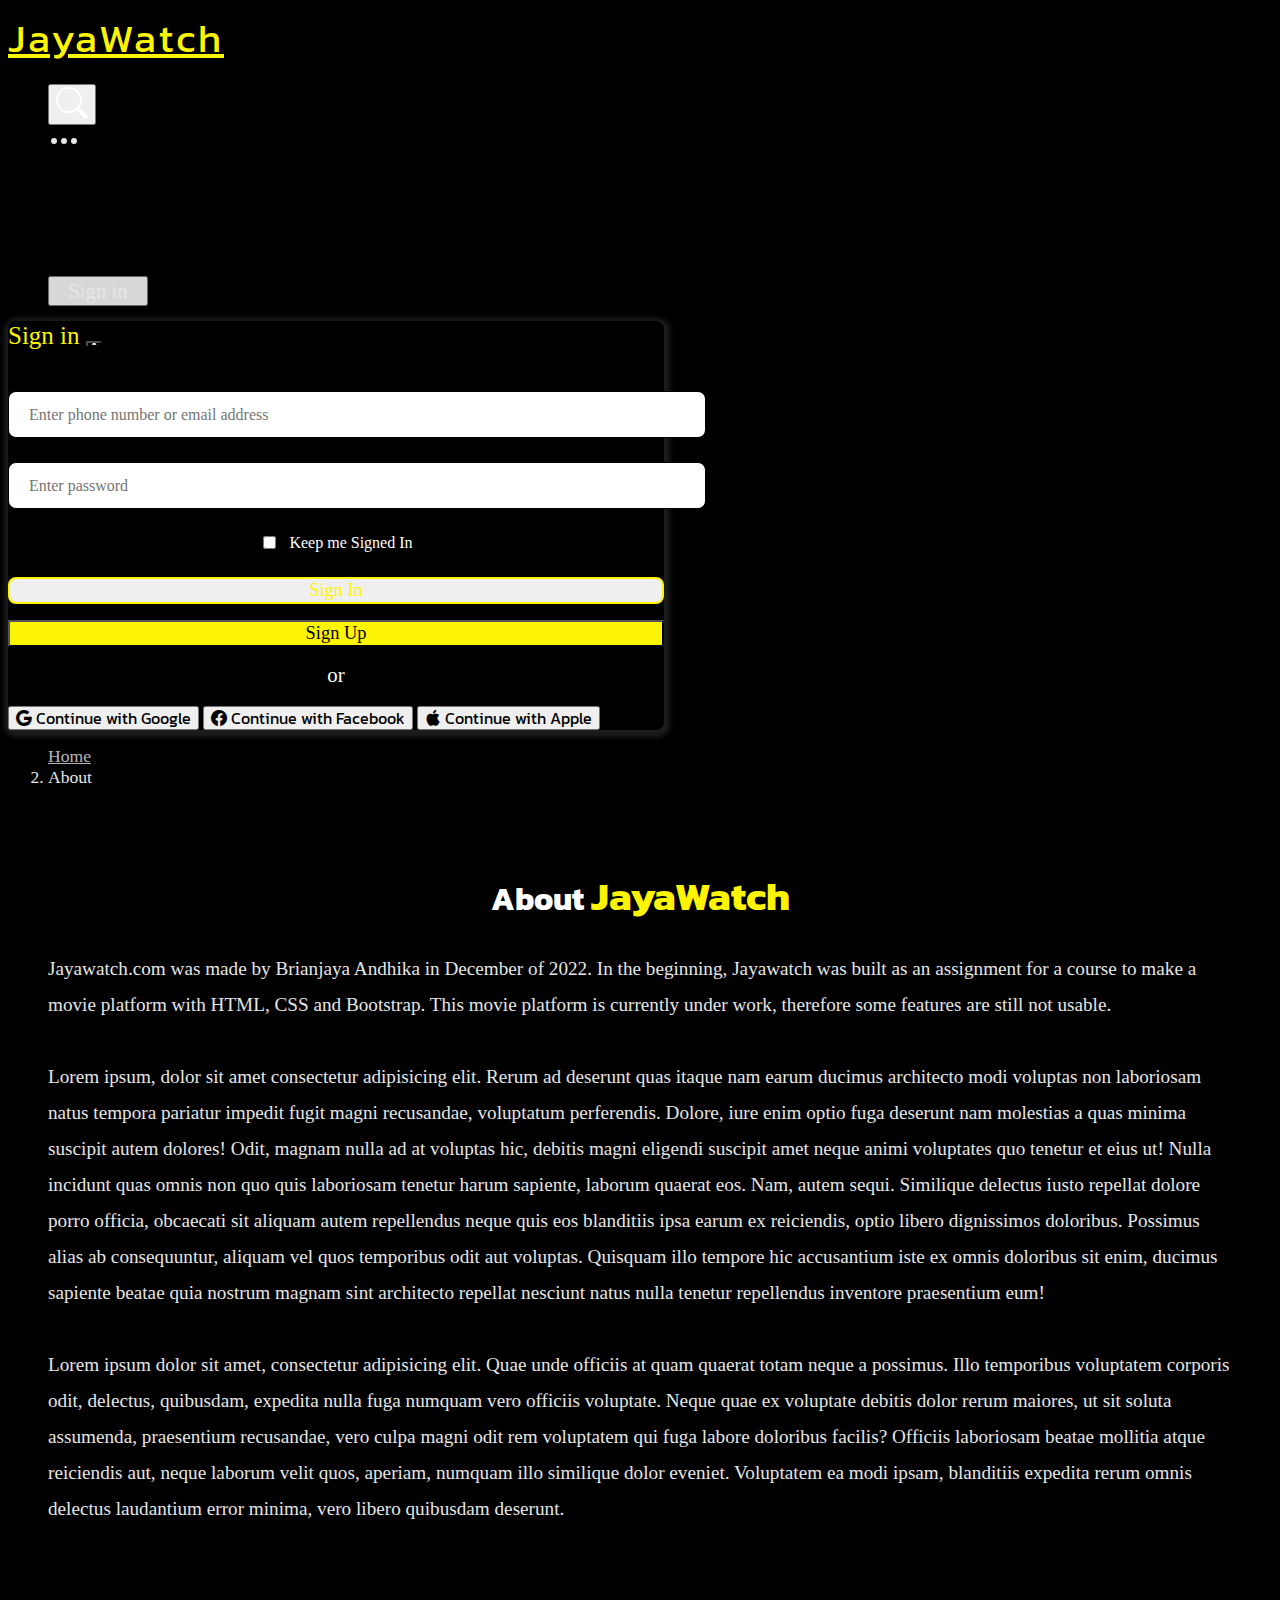
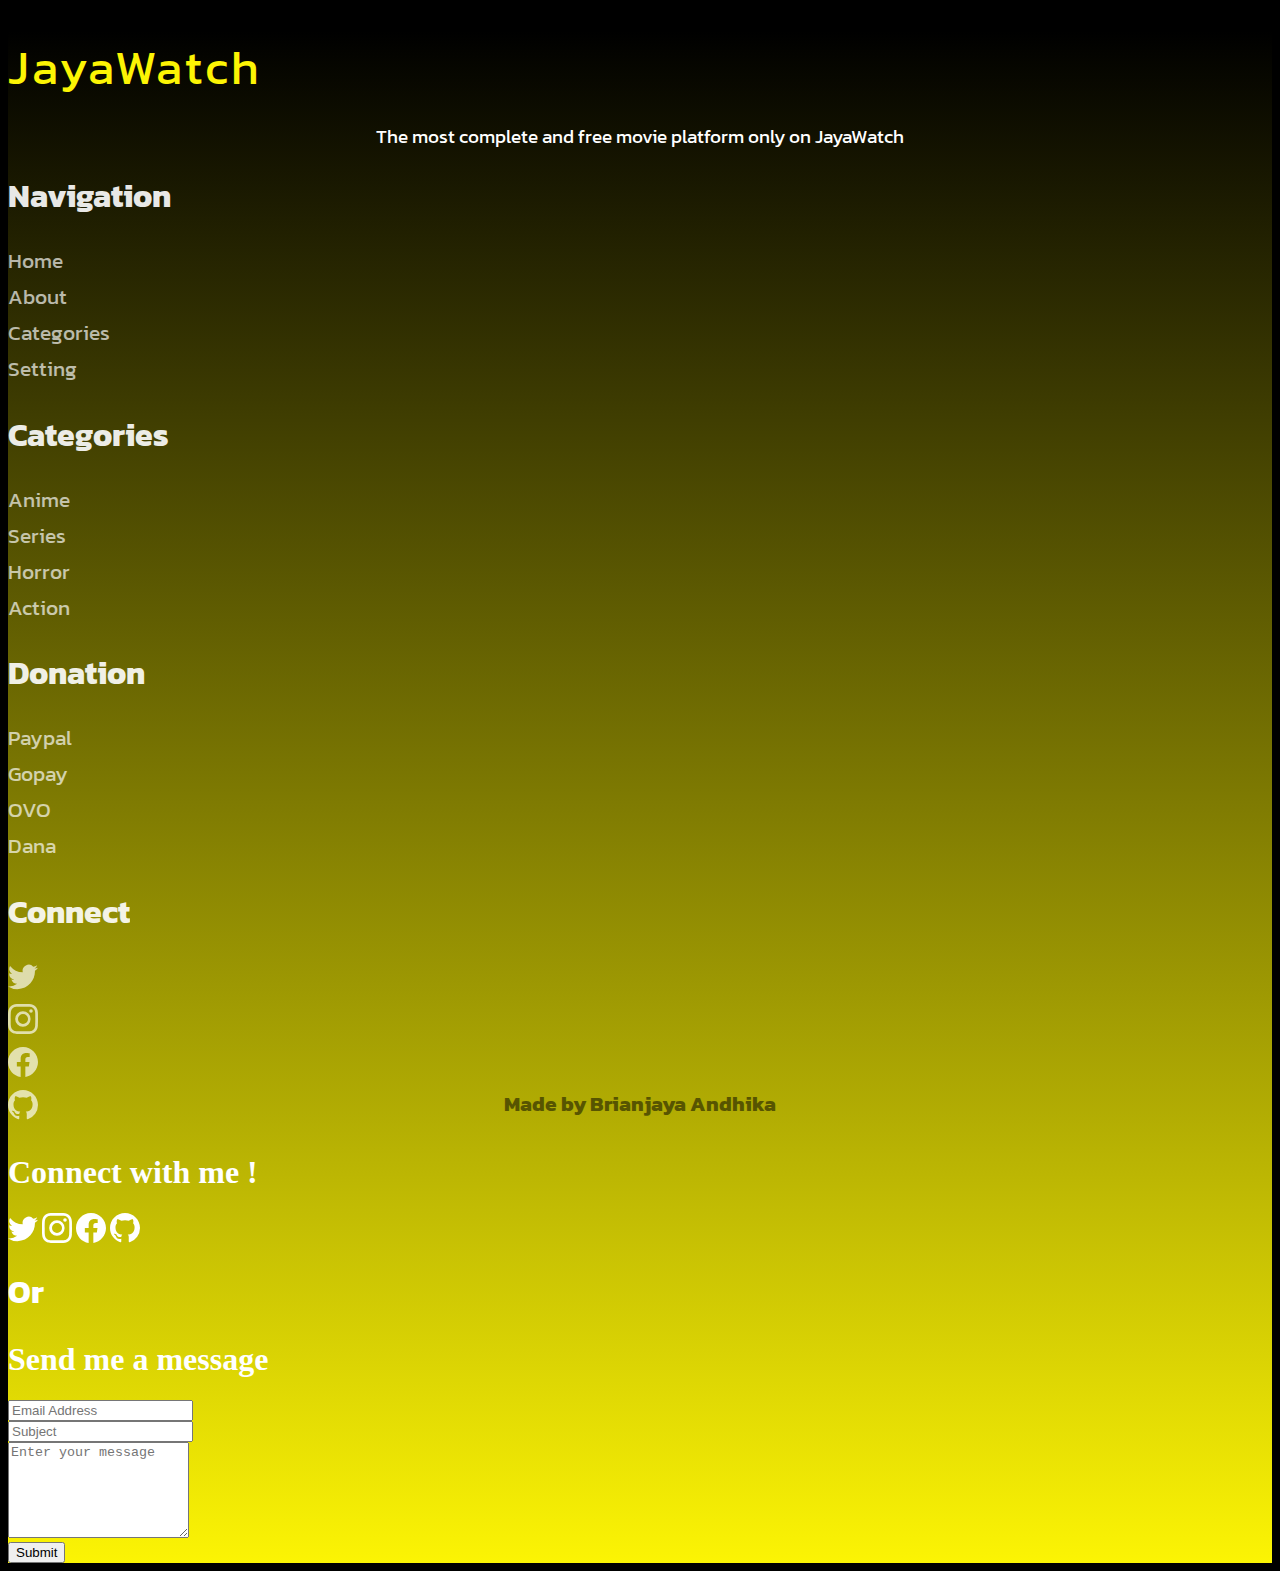
==== commit f489af98: "feat: added categories.html, responsive && fixed: css hover efects on nav and footer" ====
--- a/about.html
+++ b/about.html
@@ -38,7 +38,7 @@
                     <li><a href="#" class="dropdown-item" target="_blank" style="color: black">About</a></li>
                     <li><a href="categories.html" class="dropdown-item" target="_blank" style="color: black">Categories</a></li>
                     <li><a href="#" class="dropdown-item" target="_blank" style="color: black">Settings</a></li>
-                    <li><a href="#" class="dropdown-item dropdown-signIn" style="color: black; display: none">Sign In</a></li>
+                    <li><a href="#" class="dropdown-item dropdown-signIn" data-bs-toggle="modal" data-bs-target="#signIn-modal" style="color: black; display: none">Sign In</a></li>
                   </ul>
                 </li>
                 <li class="nav-item">
@@ -59,7 +59,7 @@
           <div class="container signInArea d-flex flex-column p-4">
             <div class="signInTitle d-flex justify-content-between">
               <span>Sign in</span>
-              <button class="btn btn-close" data-bs-dismiss="modal" aria-label="Close"></button>
+              <button class="btn btn-close btn-close-signIn" data-bs-dismiss="modal" aria-label="Close"></button>
             </div>
             <div>
               <input type="text" placeholder="Enter phone number or email address" class="registInput form-control" />
@@ -94,7 +94,7 @@
       <nav style="--bs-breadcrumb-divider: '>'" aria-label="breadcrumb">
         <ol class="breadcrumb">
           <li class="breadcrumb-item inactive-breadcrumb"><a href="index.html" target="_blank">Home</a></li>
-          <li class="breadcrumb-item active active-breadcrumb" aria-current="page">Library</li>
+          <li class="breadcrumb-item active active-breadcrumb" aria-current="page">About</li>
         </ol>
       </nav>
     </section>
--- a/assets/css/about.css
+++ b/assets/css/about.css
@@ -46,6 +46,12 @@
   font-size: 1.3rem;
   font-family: "Poppin";
   opacity: 0.9;
+}
+
+.nav-signIn:hover,
+.search-btn:hover,
+#dropdown-menu:hover > .dropdown-toggle {
+  opacity: 0.6;
 }
 
 .dropdown-toggle::after {
@@ -139,11 +145,31 @@
   line-height: 18px;
 }
 
-.btn-close {
+.btn-close-signIn {
   background: transparent
     url("data:image/svg+xml,%3csvg xmlns='http://www.w3.org/2000/svg' viewBox='0 0 16 16' fill='white'%3e%3cpath d='M.293.293a1 1 0 0 1 1.414 0L8 6.586 14.293.293a1 1 0 1 1 1.414 1.414L9.414 8l6.293 6.293a1 1 0 0 1-1.414 1.414L8 9.414l-6.293 6.293a1 1 0 0 1-1.414-1.414L6.586 8 .293 1.707a1 1 0 0 1 0-1.414z'/%3e%3c/svg%3e")
     center/1em auto no-repeat;
   opacity: 0.9;
+}
+
+.modal {
+  --bs-modal-width: 41.25rem;
+}
+
+.modal-content {
+  background-color: black;
+  color: white;
+  width: 41rem;
+}
+
+.modal-body {
+  margin-top: -10.625rem;
+}
+
+.modal-body-button {
+  display: flex;
+  gap: 0.9375rem;
+  justify-content: end;
 }
 
 /* End of Sign in Modal */
@@ -249,9 +275,13 @@
 .footer-item a {
   font-family: "Kanit";
   color: white;
-  opacity: 0.9;
+  opacity: 0.67;
   font-size: 1.3rem;
   text-decoration: none;
+}
+
+.footer-item a:hover {
+  opacity: 1;
 }
 
 .left-col {
@@ -289,18 +319,11 @@
 
 /* Extra Large Breakpoint */
 @media only screen and (max-width: 74.9375rem) {
-  body {
-    /* background-color: pink; */
-  }
-
   /* Nav */
 }
 
 /* Large Breakpoint */
 @media only screen and (max-width: 61.9375rem) {
-  body {
-    /* background-color: orange; */
-  }
   /* Nav */
 
   /* Profile */
@@ -320,9 +343,6 @@
 
 /* Medium Breakpoint */
 @media only screen and (max-width: 47.9375rem) {
-  body {
-    /* background-color: lightgreen; */
-  }
   /* Nav */
   .nav-signIn {
     display: none;
@@ -392,9 +412,6 @@
 
 /* Small Breakpoint */
 @media only screen and (max-width: 35.9375rem) {
-  body {
-    /* background-color: gold; */
-  }
   /* Nav */
   .nav-signIn {
     display: none;
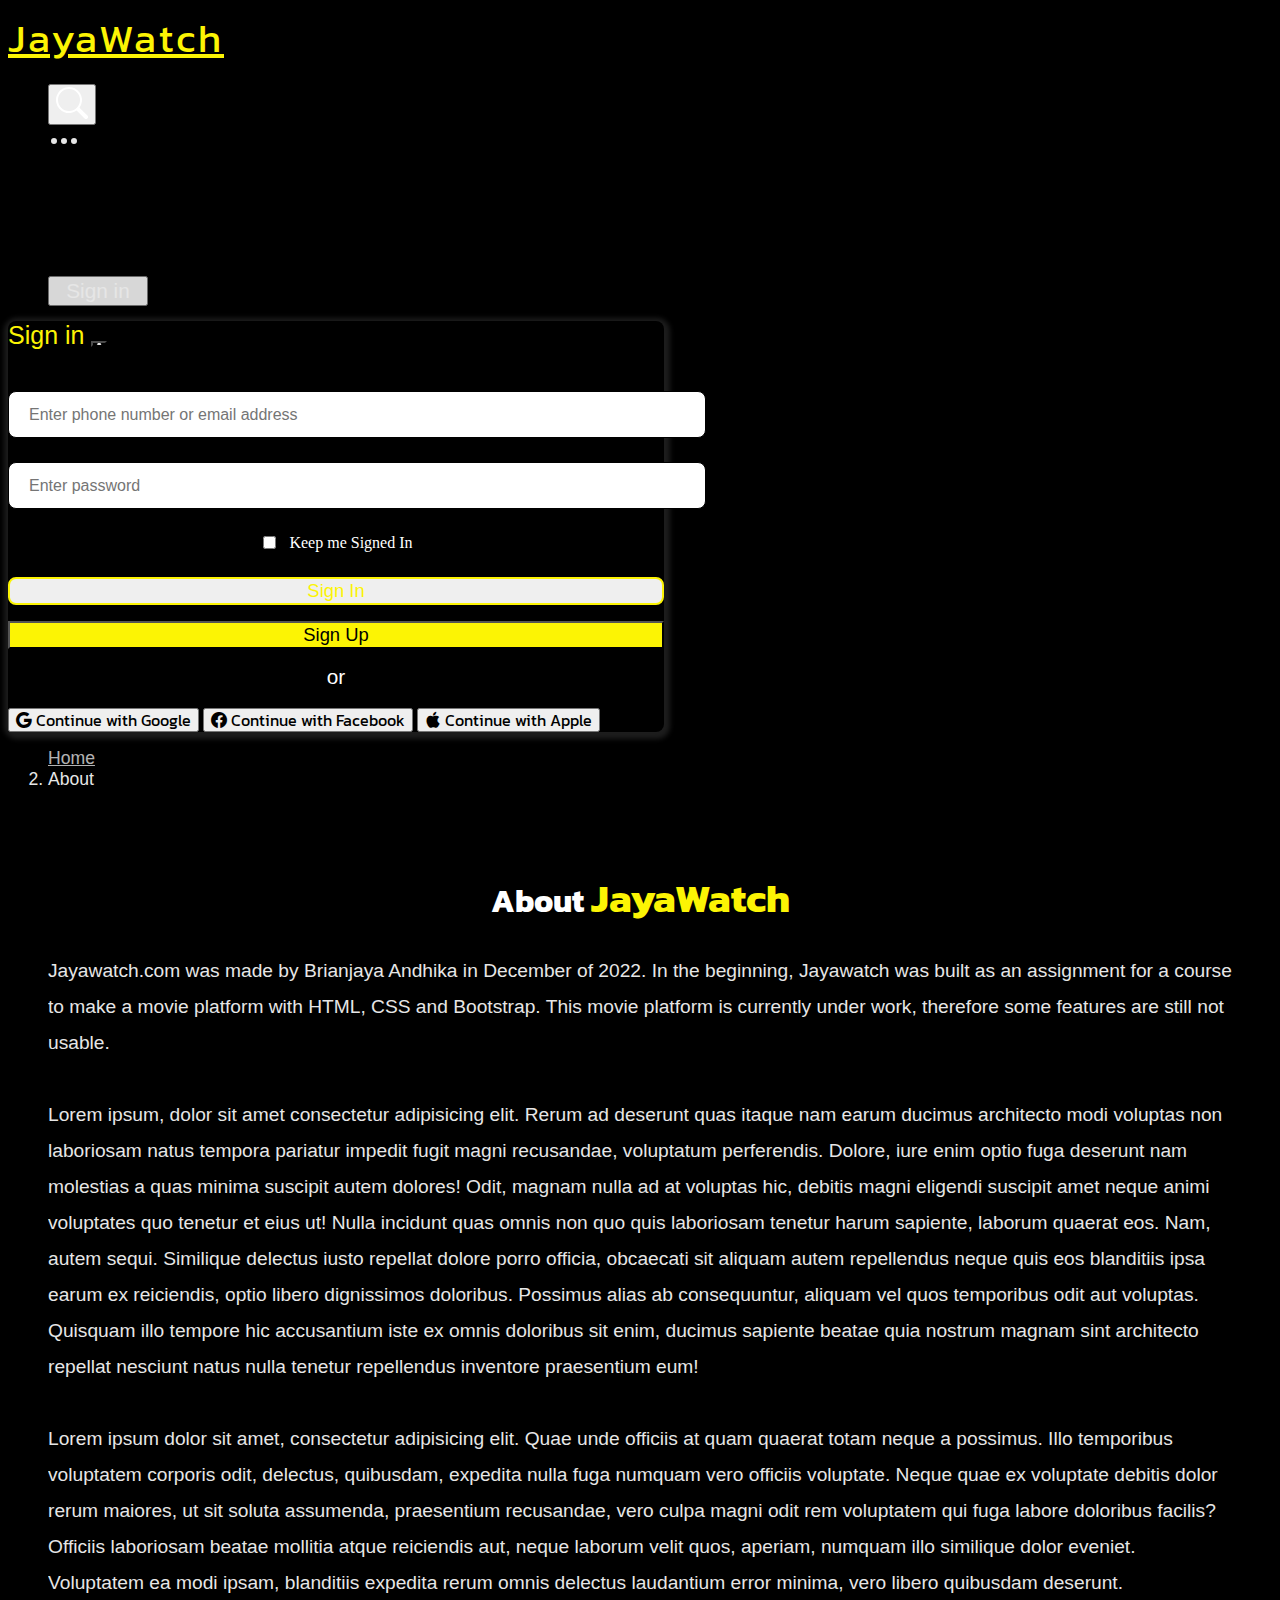
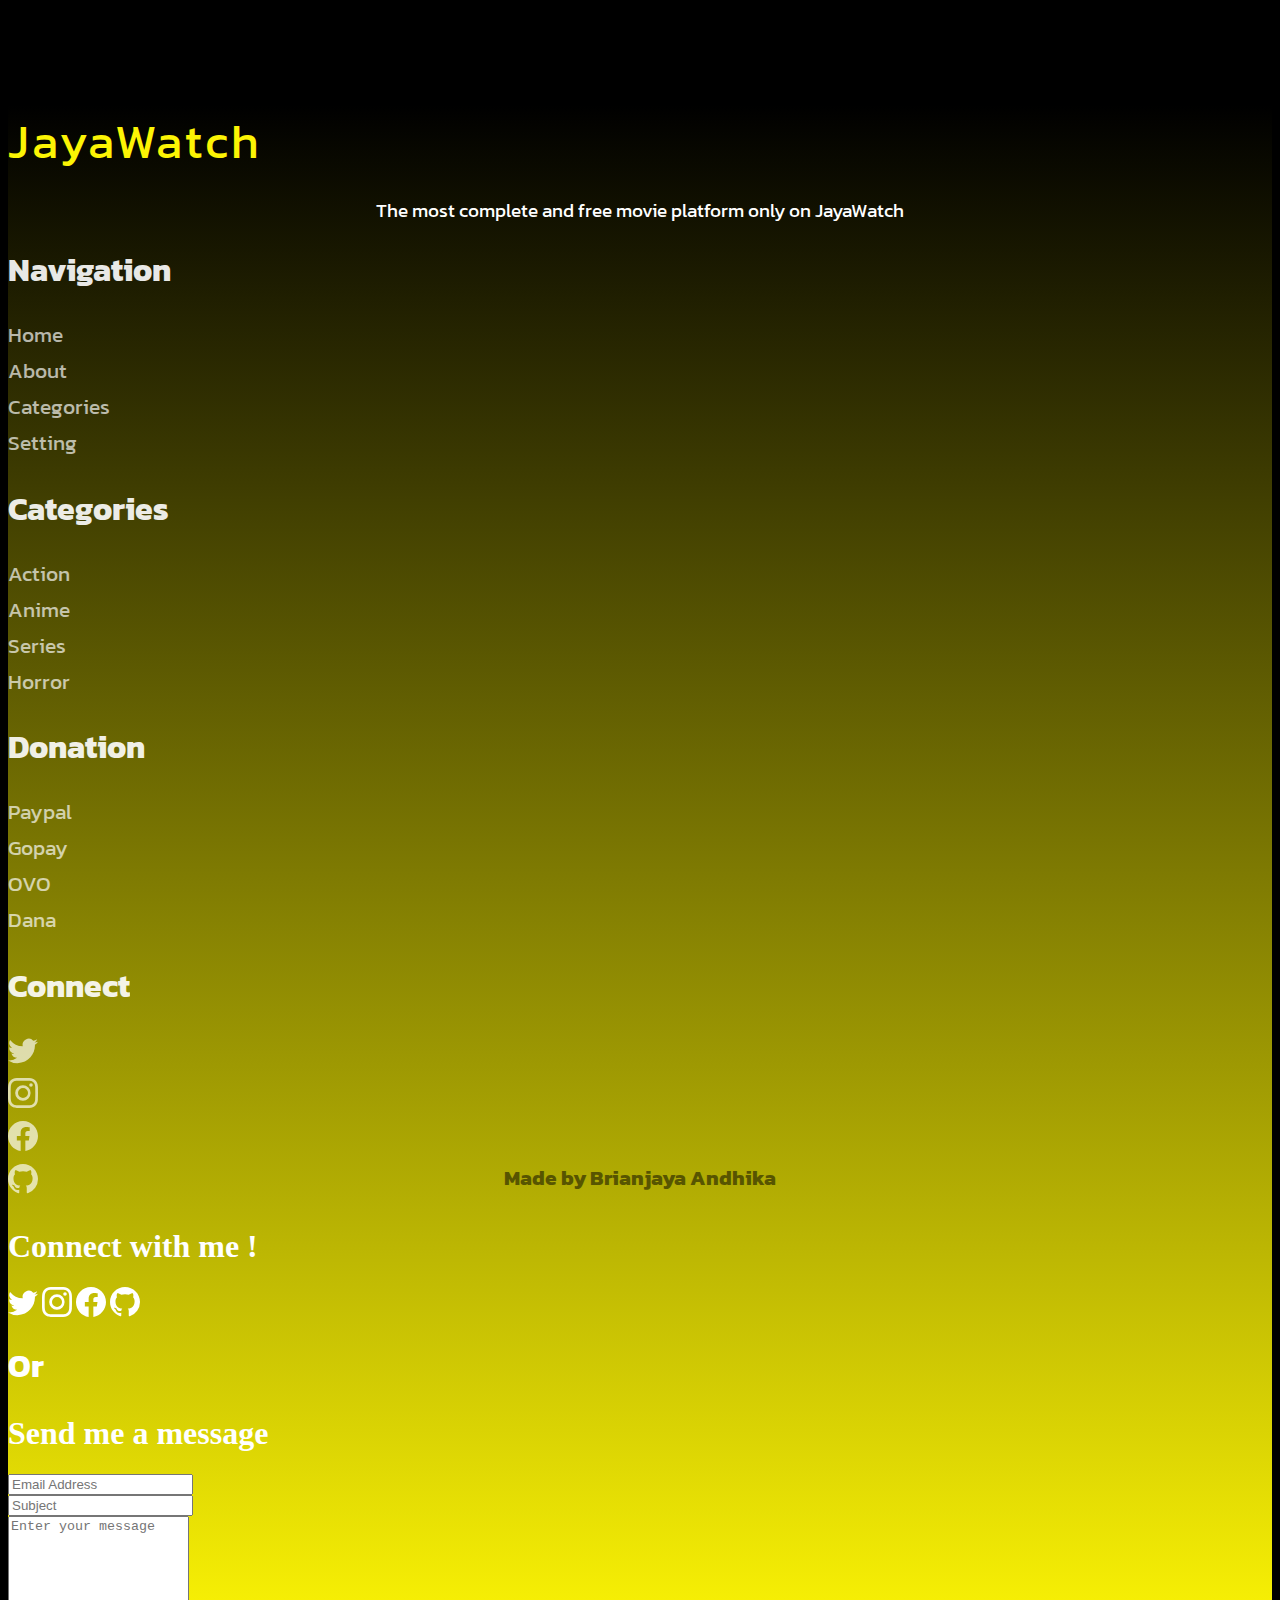
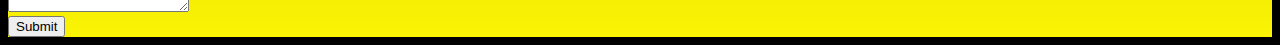
==== commit cbeb9b3c: "feat: added action.html responsive, changed fonts from poppin to sans-serif, added README && fixed: " ====
--- a/about.html
+++ b/about.html
@@ -34,10 +34,10 @@
                     </svg>
                   </a>
                   <ul class="dropdown-menu">
-                    <li><a href="index.html" target="_blank" class="dropdown-item" style="color: black">Home</a></li>
-                    <li><a href="#" class="dropdown-item" target="_blank" style="color: black">About</a></li>
-                    <li><a href="categories.html" class="dropdown-item" target="_blank" style="color: black">Categories</a></li>
-                    <li><a href="#" class="dropdown-item" target="_blank" style="color: black">Settings</a></li>
+                    <li><a href="index.html" class="dropdown-item" style="color: black">Home</a></li>
+                    <li><a href="#" class="dropdown-item" style="color: black">About</a></li>
+                    <li><a href="categories.html" class="dropdown-item" style="color: black">Categories</a></li>
+                    <li><a href="#" class="dropdown-item" style="color: black">Settings</a></li>
                     <li><a href="#" class="dropdown-item dropdown-signIn" data-bs-toggle="modal" data-bs-target="#signIn-modal" style="color: black; display: none">Sign In</a></li>
                   </ul>
                 </li>
@@ -57,30 +57,32 @@
         <div class="modal-content d-flex justify-content-center align-items-center">
           <!-- Sign-in Area -->
           <div class="container signInArea d-flex flex-column p-4">
-            <div class="signInTitle d-flex justify-content-between">
-              <span>Sign in</span>
-              <button class="btn btn-close btn-close-signIn" data-bs-dismiss="modal" aria-label="Close"></button>
-            </div>
-            <div>
-              <input type="text" placeholder="Enter phone number or email address" class="registInput form-control" />
-              <input type="password" placeholder="Enter password" class="registInput form-control" />
-            </div>
-            <div class="form-check form-switch switchCheckbox">
-              <input type="checkbox" class="form-check-input" />
-              <label class="form-check-label"> Keep me Signed In </label>
-            </div>
-            <div>
-              <button class="signInBtn btn p-3">Sign In</button>
-            </div>
-            <div>
-              <button class="signUpBtn btn btn-link p-3">Sign Up</button>
-            </div>
-            <div class="or">or</div>
-            <div class="d-flex flex-column">
-              <button class="btn btn-light mb-3 p-3 btnContinue"><i class="bi bi-google"></i> Continue with Google</button>
-              <button class="btn btn-light mb-3 p-3 btnContinue"><i class="bi bi-facebook"></i> Continue with Facebook</button>
-              <button class="btn btn-light p-3 btnContinue"><i class="bi bi-apple"></i> Continue with Apple</button>
-            </div>
+            <form action="#" method="GET">
+              <div class="signInTitle d-flex justify-content-between">
+                <span>Sign in</span>
+                <button class="btn btn-close btn-close-signIn" data-bs-dismiss="modal" aria-label="Close"></button>
+              </div>
+              <div>
+                <input type="text" placeholder="Enter phone number or email address" class="registInput form-control" />
+                <input type="password" placeholder="Enter password" class="registInput form-control" />
+              </div>
+              <div class="form-check form-switch switchCheckbox">
+                <input type="checkbox" class="form-check-input" />
+                <label class="form-check-label"> Keep me Signed In </label>
+              </div>
+              <div>
+                <button class="signInBtn btn p-3">Sign In</button>
+              </div>
+              <div>
+                <button class="signUpBtn btn btn-link p-3">Sign Up</button>
+              </div>
+              <div class="or">or</div>
+              <div class="d-flex flex-column">
+                <button class="btn btn-light mb-3 p-3 btnContinue"><i class="bi bi-google"></i> Continue with Google</button>
+                <button class="btn btn-light mb-3 p-3 btnContinue"><i class="bi bi-facebook"></i> Continue with Facebook</button>
+                <button class="btn btn-light p-3 btnContinue"><i class="bi bi-apple"></i> Continue with Apple</button>
+              </div>
+            </form>
           </div>
           <!-- End of Sign-in Area -->
         </div>
@@ -93,7 +95,7 @@
     <section class="section-breadcrumbs container mt-3">
       <nav style="--bs-breadcrumb-divider: '>'" aria-label="breadcrumb">
         <ol class="breadcrumb">
-          <li class="breadcrumb-item inactive-breadcrumb"><a href="index.html" target="_blank">Home</a></li>
+          <li class="breadcrumb-item inactive-breadcrumb"><a href="index.html">Home</a></li>
           <li class="breadcrumb-item active active-breadcrumb" aria-current="page">About</li>
         </ol>
       </nav>
@@ -139,12 +141,12 @@
               </ul>
             </div>
             <div class="col-12 col-md-3 ps-0 ps-md-5 mb-2 mb-md-0">
-              <h1 class="footer-title mb-2 mt-4 text-center text-md-center">Categories</h1>
-              <ul class="footer-item-group">
+              <h1 class="footer-title mb-2 mt-4 text-center text-md-start">Categories</h1>
+              <ul class="footer-item-group">
+                <li class="footer-item"><a href="action.html">Action</a></li>
                 <li class="footer-item"><a href="#">Anime</a></li>
                 <li class="footer-item"><a href="#">Series</a></li>
                 <li class="footer-item"><a href="#">Horror</a></li>
-                <li class="footer-item"><a href="#">Action</a></li>
               </ul>
             </div>
             <div class="col-12 col-md-3 ps-0 ps-md-5 mb-2 mb-md-0">
--- a/assets/css/about.css
+++ b/assets/css/about.css
@@ -36,7 +36,7 @@
   text-decoration: none;
   font-size: 1.3rem;
   color: white;
-  font-family: "Poppin";
+  font-family: sans-serif;
   opacity: 0.9;
 }
 
@@ -44,7 +44,7 @@
   width: 6.25rem;
   color: white;
   font-size: 1.3rem;
-  font-family: "Poppin";
+  font-family: sans-serif;
   opacity: 0.9;
 }
 
@@ -73,7 +73,7 @@
 }
 
 .signInTitle {
-  font-family: "Poppin";
+  font-family: sans-serif;
   font-size: 25px;
   font-weight: 500;
   line-height: 29px;
@@ -84,7 +84,7 @@
 }
 
 .registInput {
-  font-family: "Poppin";
+  font-family: sans-serif;
   font-weight: 500;
   font-size: 16px;
   line-height: 19px;
@@ -104,7 +104,7 @@
 }
 
 .signInBtn {
-  font-family: "Poppin";
+  font-family: sans-serif;
   font-weight: 500;
   font-size: 1.15rem;
   width: 100%;
@@ -115,7 +115,7 @@
 }
 
 .signUpBtn {
-  font-family: "Poppin";
+  font-family: sans-serif;
   font-size: 1.15rem;
   width: 100%;
   text-decoration: none;
@@ -133,7 +133,7 @@
   width: 100%;
   display: flex;
   justify-content: center;
-  font-family: "Poppin";
+  font-family: sans-serif;
   font-size: 1.3rem;
   margin-bottom: 1.2rem;
 }
@@ -178,7 +178,7 @@
 .active-breadcrumb {
   color: white !important;
   font-size: 1.1rem;
-  font-family: "Poppin";
+  font-family: sans-serif;
   opacity: 0.9;
 }
 
@@ -189,7 +189,7 @@
 .inactive-breadcrumb a {
   color: white !important;
   font-size: 1.1rem;
-  font-family: "Poppin";
+  font-family: sans-serif;
   opacity: 0.7;
 }
 
@@ -204,7 +204,7 @@
 
 .profile-text {
   color: white;
-  font-family: "Poppin";
+  font-family: sans-serif;
   text-align: start;
   font-size: 1.2rem;
   opacity: 0.9;
